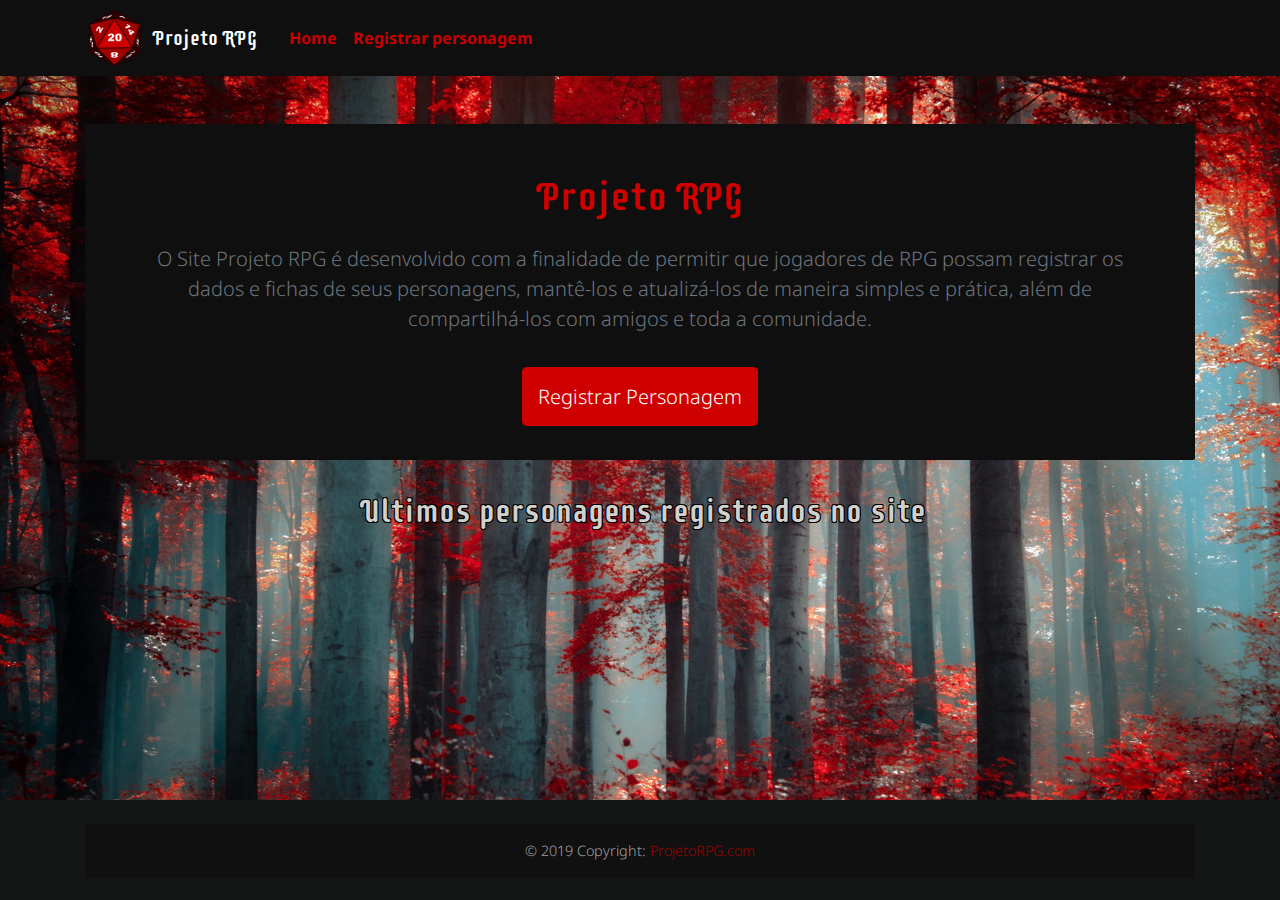
==== front_end/templates/index.html @ d6b21d4d "Botões de del e edit na pag esp do pers funcionais" ====
<!DOCTYPE html>
<html>
  <head>
      <!-- Meta Tags -->
      <meta charset="utf-8">
      <meta name="viewport" content="width=device-width, initial-scale=1, shrink-to-fit=no">
      <meta name="author" content="Ace of Spades">
      <meta name="description" content="Site com um sistema simples e pratico de registro e edição de personagens de RPG ">
      <meta name="keywords" content="rpg, personagens, crud">
      <link rel="icon" type="image/png" href="../static/d20_logo.png" />

      
      <!--Link para CSS  do Bootstrap-->
      <link rel="stylesheet" href="https://stackpath.bootstrapcdn.com/bootstrap/4.4.1/css/bootstrap.min.css"
      integrity="sha384-Vkoo8x4CGsO3+Hhxv8T/Q5PaXtkKtu6ug5TOeNV6gBiFeWPGFN9MuhOf23Q9Ifjh" crossorigin="anonymous">

      <!-- Material Design Bootstrap -->
      <link rel="stylesheet" href="../css/mdb.min.css">

      <!-- Link para estilo customizado-->
      <link rel="stylesheet" type="text/css" href="../static/style.css">
      <link href="https://fonts.googleapis.com/css?family=Supermercado+One&display=swap" rel="stylesheet">
      <link href="https://fonts.googleapis.com/css?family=Noto+Sans&display=swap" rel="stylesheet">
      <link rel="stylesheet" href="https://cdnjs.cloudflare.com/ajax/libs/font-awesome/4.7.0/css/font-awesome.min.css">

      
      <title>Projeto RPG JS - Home </title>

  </head>
  <body class='pt-4'>
      <header class="site-header">
        <nav class="navbar navbar-expand-md navbar-dark bg-steel fixed-top">
          <div class="container">

            <!-- Logo do site -->
            <a href="index.html"><img src="../static/d20_logo.png" width="60" height="60" class="d-inline-block align-top p-0 mr-2 animated rotateIn" alt="logo_site"></a>
            <a class="navbar-brand mr-4 fonte_mec" href="index.html">Projeto RPG</a>
            <button class="navbar-toggler" type="button" data-toggle="collapse" data-target="#navbarToggle" aria-controls="navbarToggle" aria-expanded="false" 
                    aria-label="Alternar visualização">
              <span class="navbar-toggler-icon"></span>
            </button>

            <!-- Itens - Menu do Cabeçalho -->
            <div class="collapse navbar-collapse" id="navbarToggle">
              <div class="navbar-nav mr-auto">
                <a class="nav-item nav-link" href="index.html">Home</a>
                
                <a class="nav-item nav-link" href="registrar_personagem.html">Registrar personagem</a>
              </div>

            </div>
          </div>
        </nav>
      </header>

      <!-- Parte principal do site - Conteúdo -->
      <main role="main" class="container ml- p-0 principal1">
 
      <div class="container-fluid">

        <section class="jumbotron text-center p-5 animated slideInUp">
          <div class="container">
              <h1 class="jumbotron-heading mb-4">Projeto RPG</h1>
              <p class="lead text-muted mb-5">O Site <span color="#9F0000">Projeto RPG</span> é desenvolvido com a finalidade de 
                permitir que jogadores de RPG possam registrar os dados e fichas de seus personagens, mantê-los e atualizá-los de
                maneira simples e prática, além de compartilhá-los com amigos e toda a comunidade.
              </p>
              <a href="registrar_personagem.html" class="center btn-lg btn-primary p-3 mr-3 ml-3 mb-4">Registrar Personagem</a>
          </div>
        </section>

        <h2 class="ml-1 text-center mb-3">Ultimos personagens registrados no site</h2>
        <div class="row pl-3" style="margin: 0 auto;" id="cards">
          


        </div>
      </div>
    </main>
    <div id="modals">
    </div>
    <!-- Footer -->
      <footer class="page-footer font-small special-color-dark pt-4">
        <div class="container">
          <div class="footer-copyright text-center py-3">© 2019 Copyright:
            <a href="#"> ProjetoRPG.com</a>
          </div>
        </div>
      </footer>
   
     <!-- jQuery first, then Popper.js, then Bootstrap JS -->
    <script src="https://code.jquery.com/jquery-3.5.1.min.js" crossorigin="anonymous"></script>
    <script src="https://cdn.jsdelivr.net/npm/popper.js@1.16.0/dist/umd/popper.min.js"
        integrity="sha384-Q6E9RHvbIyZFJoft+2mJbHaEWldlvI9IOYy5n3zV9zzTtmI3UksdQRVvoxMfooAo"
        crossorigin="anonymous"></script>
    <script src="https://stackpath.bootstrapcdn.com/bootstrap/4.4.1/js/bootstrap.min.js"
        integrity="sha384-wfSDF2E50Y2D1uUdj0O3uMBJnjuUD4Ih7YwaYd1iqfktj0Uod8GCExl3Og8ifwB6"
        crossorigin="anonymous"></script>
    <!-- código específico do front-end -->
    <script src="../js/scriptPers.js"></script>
     
</body>
</html>
---- front_end/static/style.css ----
html{
  height: 100%;
}

body {
  background: #0F0F0F;
  color: #D2D0CC;
  margin-top: 5rem;
  background-image: url(bg24.jpg);
  background-size: cover;

  font-family: 'Noto Sans', sans-serif;
  font-size: 1em !important;

  min-height:100%; 
  padding:0; 
  margin:0; 
  position:relative; 
  background-size: cover;

  background-attachment: fixed;
  
}

h1, h2, h3, h4, h5, h6 {
  color: #D2D0CC;
  font-family: 'Supermercado One', cursive;
}

h2{
  text-shadow:
    -1px -1px 0 #000,
    1px -1px 0 #000,
    -1px 1px 0 #000,
    1px 1px 0 #000; 
}

.bg-steel {
  background-color: #0F0F0F;
}

.site-header .navbar-nav .nav-link {
  color: #C60000;
  font-weight: bold !important;
}

.site-header .navbar-nav .nav-link:hover {
  color: #CE0000;
  font-weight: bold !important;
}

.site-header .navbar-nav .nav-link.active {
  font-weight: 800 !important;
}

.content-section {
  background: #0F0F0F;
  padding: 10px 30px;
  border: 1px solid #0F0F0F;
  border-radius: 11px;
  margin-bottom: 20px;
  
}

.article-title {
  color: #C60000;
}

a.article-title:hover {
  color: #C60000;
  text-decoration: none;
}

.article-content {
  white-space: pre-line;
}

.article-img {
  height: 65px;
  width: 65px;
}

.article-metadata {
  padding-bottom: 1px;
  margin-bottom: 4px;
  /*border-bottom: 1px solid #e3e3e3*/
}

.article-metadata a {
  color: #D2D0CC;
  text-decoration: none;
}

.article-metadata a:hover {
  color: #9F0000;
  text-decoration: none;
}

.article-svg {
  width: 25px;
  height: 25px;
  vertical-align: middle;
}

.account-img {
  height: 125px;
  width: 125px;
  margin-bottom: 16px;
  border-radius: 15px;
}

.account-heading {
  font-size: 2.5rem;
}

.btn-danger {
  background: #CE0000 !important; 
  border-color: #9F0000 !important;
}

.btn-outline-danger{
  border-color: #9F0000 !important;
  color: #9F0000 !important;
  font-weight: bold;
}

.btn-mec{
  font-size: .8em !important; 
}
.modal-header{
  background-color: #9F0000 !important;
}

.btn-outline-danger:hover{
  border-color: #9F0000 !important;
  color: wheat !important;
  font-weight: bold;
}

a {
  color: #CE0000;
  text-decoration: none;
}

a:hover {
  color: #9F0000;

}

.btn-danger:hover {
  background: #CE0000;
  border-color: #9F0000;
}

.btn-dark {
  background: #161616;
  border-color: black
}

.btn-dark:hover {
  background: #161616;
  border-color: black
}

.page-footer{
  background-color: #141515 !important; 
}

footer a{
  color: #9F0000 !important;
}

.modal-content{
  background-color: #0F0F0F;
  color: #D2D0CC !important;
}

.modal-nome{
  color: #9F0000;
}

.modal-body{
  color: #D2D0CC !important;
}
.modal-span{
  color: #CE0000;
  text-decoration: none;
  text-shadow:  none;
  margin-left: 25px;
}

@media (max-width: 450px) { 
  .procurar1{
    margin-left: 6.5%;;
  }
  .status{
    margin-left: 0px;;
  }
}

@media (min-width: 510px) { 
  .procurar1{
    margin-left: 4.2%;
  }
  .status{
    margin-left: 4.2%;
  }
}

.jumbotron{
  background: #0F0F0F;
}

.jumbotron-heading{
  color: #CE0000;
}

.btn-primary{
  background: #CE0000 !important;
  border-color: #9F0000 !important;
}

.btn-primary:hover{
  background: #9F0000;
  border-color: #CE0000;
}

.btn-lg:hover{
  text-decoration: none;
}

.personagemfoto{
  width: 200px;
  height: 200px;;
}

.fonte_mec{
  font-family: 'Supermercado One', cursive;
  text-align: left;
}

.login{
  align-content: center;
  width: 60%;
}

.card{
  background: #0F0F0F;
  border: 1px solid #0F0F0F;
  border-radius: 11px;
  margin-bottom: 20px;
}

.card a{
  text-decoration: none;;
}

.card img{
  border-radius: 15px;
}

.clearfix{
  text-align: justify;
}

.vermelho{
  color: #CE0000;
  text-align: left;
  font-weight: bold !important;
}

.nav-item{
  font-weight: bold !important;
}

.aviso_erro{
  padding: 20%;
  padding-left: 5%;
  padding-top: 5%;
  width: 100%;
  height: 100%;
}

body::after{ content:''; display:block; height:100px; }

footer{
  position:absolute;
  bottom:0;
  width:100%;
  height:100px;

}

.principal1{
  margin-top: 100px;
  margin-bottom: 50px;
}

card{
  transition: all .2s ease-in-out;
}

/*input:invalid{
  color:red;
  border: solid 0.08em red;
}

input:valid{
  border: solid 0.08em green;
}
*/

*{
  box-shadow: none !important;
}
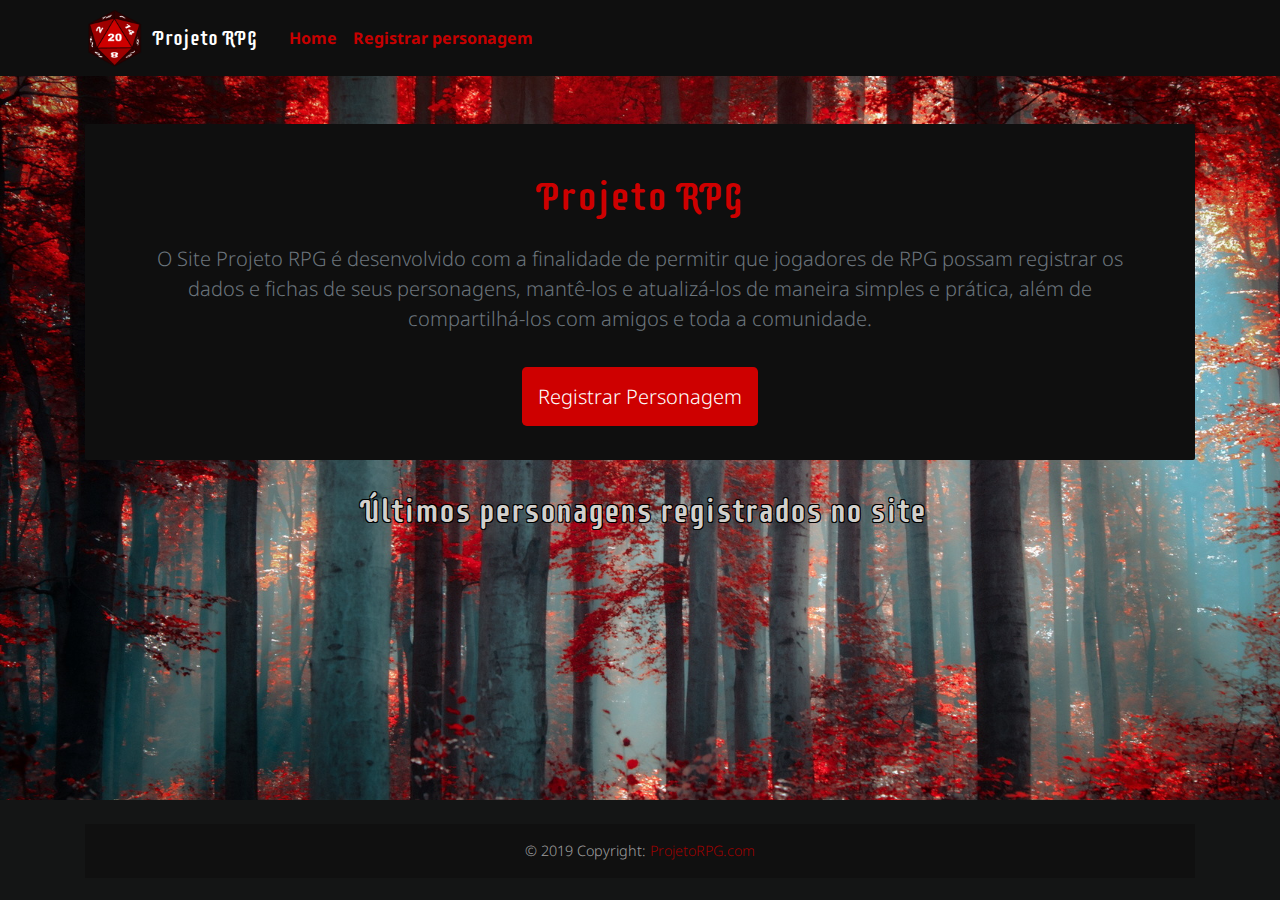
==== commit 28c93445: "Fix de escrita" ====
--- a/front_end/templates/index.html
+++ b/front_end/templates/index.html
@@ -66,11 +66,11 @@
                 permitir que jogadores de RPG possam registrar os dados e fichas de seus personagens, mantê-los e atualizá-los de
                 maneira simples e prática, além de compartilhá-los com amigos e toda a comunidade.
               </p>
-              <a href="registrar_personagem.html" class="center btn-lg btn-primary p-3 mr-3 ml-3 mb-4">Registrar Personagem</a>
+              <a href="registrar_personagem.html" class="center btn-lg btn-primary p-3 ">Registrar Personagem</a>
           </div>
         </section>
 
-        <h2 class="ml-1 text-center mb-3">Ultimos personagens registrados no site</h2>
+        <h2 class="ml-1 text-center mb-3">Últimos personagens registrados no site</h2>
         <div class="row pl-3" style="margin: 0 auto;" id="cards">
           
 
--- a/front_end/static/style.css
+++ b/front_end/static/style.css
@@ -309,7 +309,7 @@
   border: solid 0.08em green;
 }
 */
-
+/*MDB acaba colocando box-shadow em algumas coisas do nada*/
 *{
   box-shadow: none !important;
 }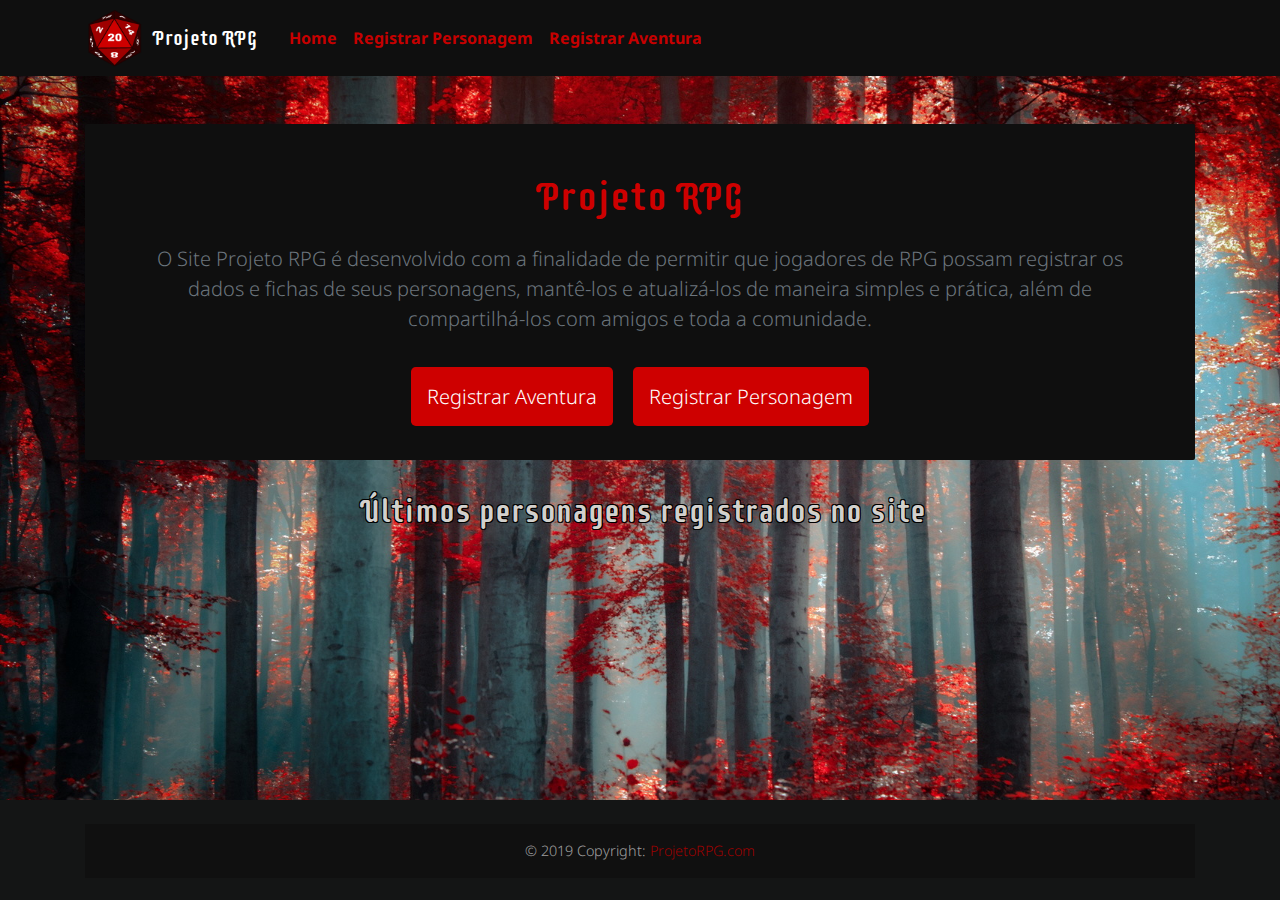
==== commit 3fb100a7: "Fix nos models e Form para Adv - sem ver" ====
--- a/front_end/templates/index.html
+++ b/front_end/templates/index.html
@@ -46,7 +46,9 @@
               <div class="navbar-nav mr-auto">
                 <a class="nav-item nav-link" href="index.html">Home</a>
                 
-                <a class="nav-item nav-link" href="registrar_personagem.html">Registrar personagem</a>
+                <a class="nav-item nav-link" href="registrar_personagem.html">Registrar Personagem</a>
+
+                <a class="nav-item nav-link" href="registrar_aventura.html">Registrar Aventura</a>
               </div>
 
             </div>
@@ -66,7 +68,11 @@
                 permitir que jogadores de RPG possam registrar os dados e fichas de seus personagens, mantê-los e atualizá-los de
                 maneira simples e prática, além de compartilhá-los com amigos e toda a comunidade.
               </p>
+
+              <a href="registrar_aventura.html" class="center btn-lg btn-primary p-3 mr-3 ">Registrar Aventura</a>
+              
               <a href="registrar_personagem.html" class="center btn-lg btn-primary p-3 ">Registrar Personagem</a>
+              
           </div>
         </section>
 
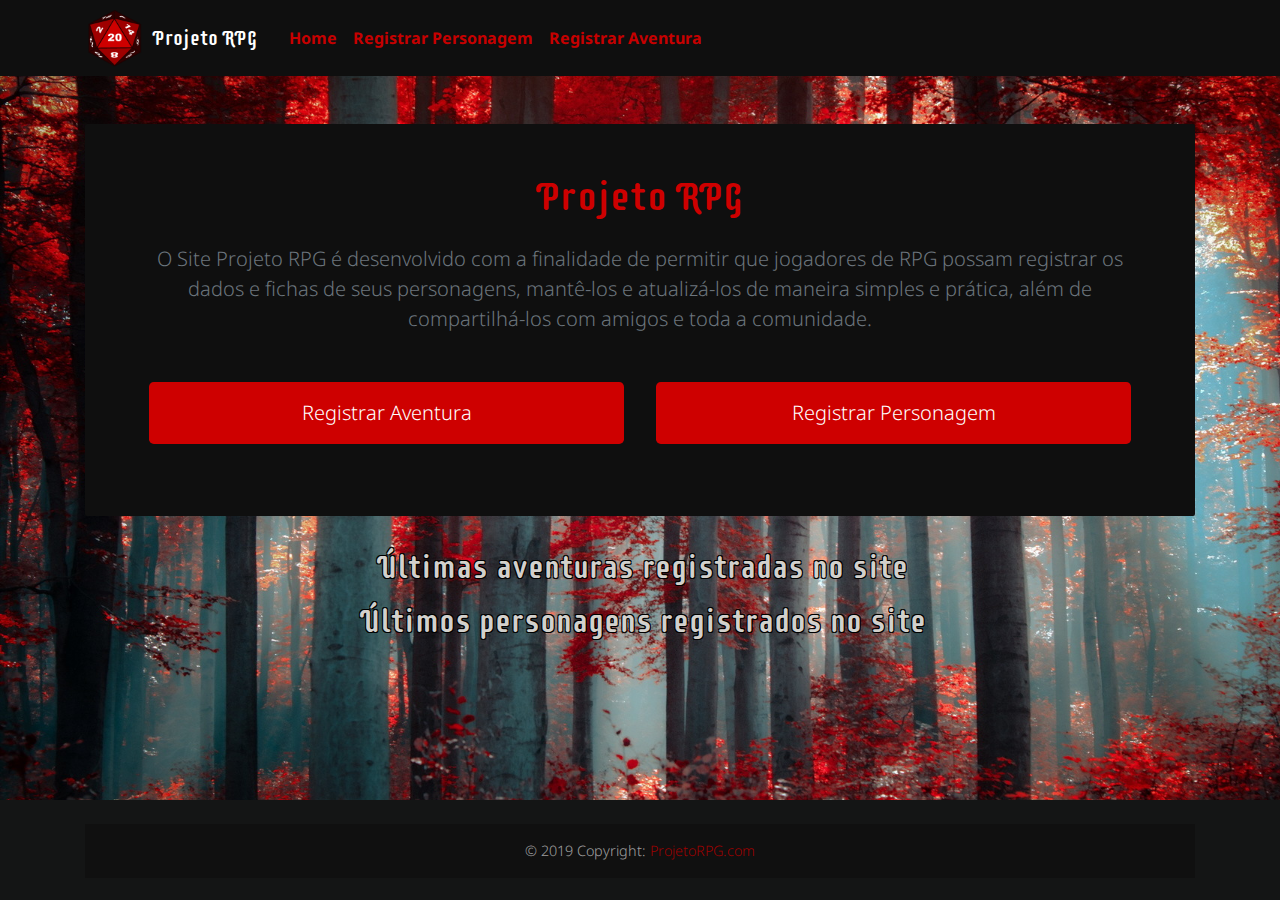
==== commit 40b4eb63: "View das aventuras na home" ====
--- a/front_end/templates/index.html
+++ b/front_end/templates/index.html
@@ -49,6 +49,7 @@
                 <a class="nav-item nav-link" href="registrar_personagem.html">Registrar Personagem</a>
 
                 <a class="nav-item nav-link" href="registrar_aventura.html">Registrar Aventura</a>
+                
               </div>
 
             </div>
@@ -69,19 +70,23 @@
                 maneira simples e prática, além de compartilhá-los com amigos e toda a comunidade.
               </p>
 
-              <a href="registrar_aventura.html" class="center btn-lg btn-primary p-3 mr-3 ">Registrar Aventura</a>
-              
-              <a href="registrar_personagem.html" class="center btn-lg btn-primary p-3 ">Registrar Personagem</a>
-              
+              <div class = "row">
+                <a href="registrar_aventura.html" class="center btn-lg col btn-primary p-3 mr-3 ml-3 mb-4">Registrar Aventura</a>
+                
+                <a href="registrar_personagem.html" class="center  btn-lg col btn-primary p-3 mr-3 ml-3 mb-4">Registrar Personagem</a>
+              </div>
           </div>
         </section>
 
+        <h2 class="ml-1 text-center mb-3">Últimas aventuras registradas no site</h2>
+        <div class="row pl-3" style="margin: 0 auto;" id="cards_adv">
+        </div>
+
         <h2 class="ml-1 text-center mb-3">Últimos personagens registrados no site</h2>
-        <div class="row pl-3" style="margin: 0 auto;" id="cards">
-          
+        <div class="row pl-3" style="margin: 0 auto;" id="cards_pers">
+        </div>
 
 
-        </div>
       </div>
     </main>
     <div id="modals">
